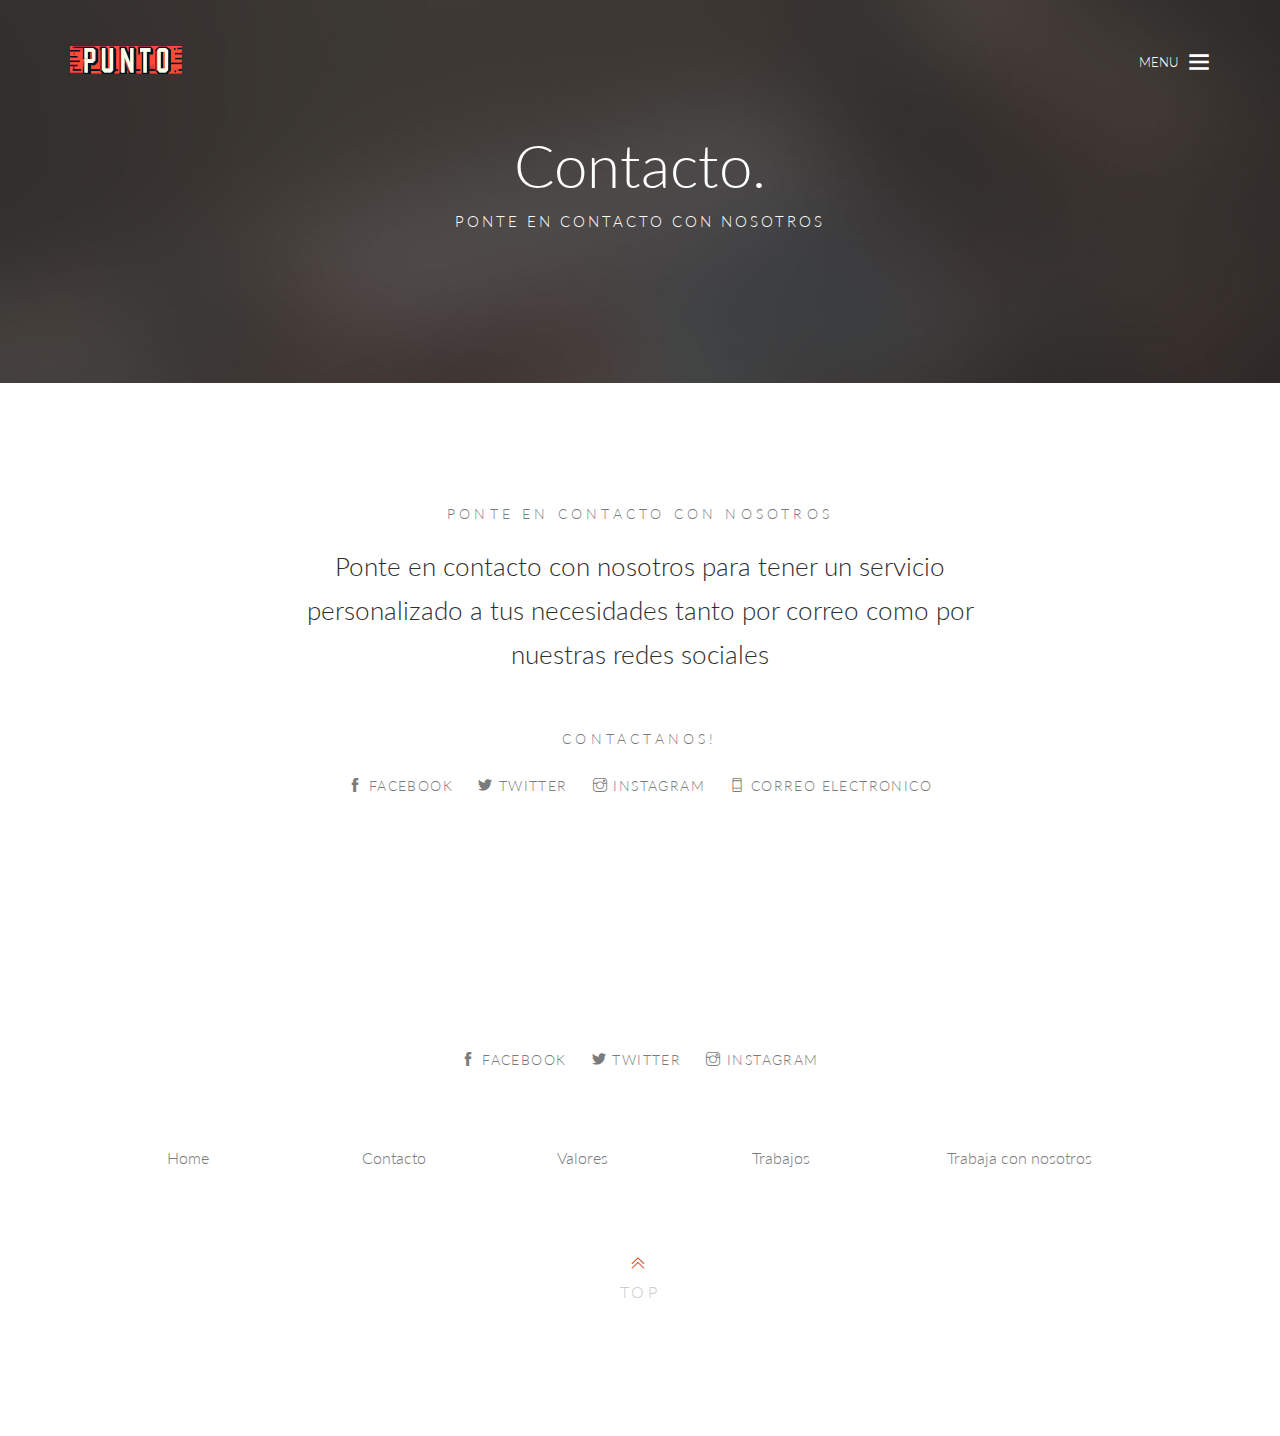
==== contacto.html @ 182e6401 "contacto" ====
<!DOCTYPE html>
<!--[if lt IE 7]>      <html class="no-js lt-ie9 lt-ie8 lt-ie7"> <![endif]-->
<!--[if IE 7]>         <html class="no-js lt-ie9 lt-ie8"> <![endif]-->
<!--[if IE 8]>         <html class="no-js lt-ie9"> <![endif]-->
<!--[if gt IE 8]><!--> <html class="no-js"> <!--<![endif]-->
	<head>
		<meta charset="utf-8">
		<meta http-equiv="X-UA-Compatible" content="IE=edge">
		<title>Sprint &mdash; a free HTML5 Portfolio Template by FREEHTML5.co</title>
		<meta name="viewport" content="width=device-width, initial-scale=1">
		<meta name="description" content="Free HTML5 Template by FREEHTML5.co" />
  	<meta name="keywords" content="freebie, template, bootstrap, html5, css3, mobile first, responsive" />
  	<meta name="author" content="FREEHTML5.co" />

    <!-- Place favicon.ico and apple-touch-icon.png in the root directory -->
    <link rel="shortcut icon" href="favicon.ico">

    <!-- Google Webfont -->
		<link href='http://fonts.googleapis.com/css?family=Lato:300,400,700' rel='stylesheet' type='text/css'>
		
		<!-- Bootstrap & Style -->
		<link rel="stylesheet" href="css/bootstrap.min.css">
		<link rel="stylesheet" href="css/owl.carousel.min.css">
		<link rel="stylesheet" href="css/owl.theme.default.min.css">
		<link rel="stylesheet" href="css/magnific-popup.css">
		<link rel="stylesheet" href="css/style.css">
		
		<!-- Iconfonts -->
		<link rel="stylesheet" href="css/themify-icons.css">
		
		
		<!--[if lt IE 9]>
		<script src="https://oss.maxcdn.com/libs/html5shiv/3.7.0/html5shiv.js"></script>
		<script src="https://oss.maxcdn.com/libs/respond.js/1.4.2/respond.min.js"></script>
		<![endif]-->

	</head>
	<body id="inner-page">
		<div id="top"></div>
		<div id="fh5co-page">
			
			<nav role="navigation" id="fh5co-nav-slide">
				<div class="container">
					<div class="fh5co-nav-inner">
						<ul>
							<li class="active"><a href="https://puntoteam.es/">Home</a></li>
							<li><a href="https://puntoteam.es/contacto/">Contacto</a></li>
							<li><a href="#">Valores</a></li>
							<li><a href="#">Trabajos</a></li>
						</ul>
					</div>
				</div>
			</nav>
		
			<header id="fh5co-header" role="banner">
				<div class="container">	
					
					<a href="index.html" id="fh5co-header-logo"><img src="images/logo.png" alt="Sprint Logo"></a>
					<a href="#" class="fh5co-header-bars js-nav-toggle"><span>Menu</span> <i class="ti-menu"></i></a>					

					<h1 class="fh5co-header-intro">Contacto.<span class="category">Ponte en contacto con nosotros</span></h1>
				</div>
			</header>	
			<!-- /fh5co-header -->
			
			

			<main id="fh5co-main" role="main">
				<div class="container pb-lg">
					
					<div class="row">
						<div class="col-md-8 col-md-offset-2">
							<div class="fh5co-heading text-center">
								<h2 class="fh5co-heading-uppercase">Ponte en contacto con nosotros</h2>
								<h3 class="fh5co-heading-intro mb-md">Ponte en contacto con nosotros para tener un servicio personalizado a tus necesidades tanto por correo como por nuestras redes sociales</h3>

								<h2 class="fh5co-heading-uppercase">Contactanos!</h2>
								<ul class="fh5co-social">
									<li><a href="#"><i class="ti-facebook"></i> Facebook</a></li>
									<li><a href="#"><i class="ti-twitter-alt"></i> Twitter</a></li>
									<li><a href="#"><i class="ti-instagram"></i> Instagram</a></li>
									<li><a href="#"><i class="ti-mobile"></i> Correo electronico</a></li>
								</ul>
							</div>
						</div>	
					</div>
					<!-- END .row -->

					<!--formulario de contacto-->
					<div class="row">
					<!-- END .row -->
				</div>
				

			</main>

			<footer id="fh5co-footer" role="contentinfo">
				
				<div class="container text-center fh5co-social-container">
					<ul class="fh5co-social">
						<li><a href="#"><i class="ti-facebook"></i> Facebook</a></li>
						<li><a href="#"><i class="ti-twitter-alt"></i> Twitter</a></li>
						<li><a href="https://www.instagram.com/punto.team_/"><i class="ti-instagram"></i> Instagram</a></li>
					</ul>
				</div>
				<div id="fh5co-footer-links">
					<div class="container">
						<div class="row">

							<div class="col-md-2 col-sm-3 col-xs-6 col-xxs-12 col-md-offset-1">
								<div class="footer-links">
									<ul>
										<li><a href="https://puntoteam.es/">Home</a></li>
									</ul>
								</div>
							</div>
							<div class="col-md-2 col-sm-3 col-xs-6 col-xxs-12">
								<div class="footer-links">
									<ul>
										<li><a href="https://puntoteam.es/contacto/">Contacto</a></li>
									</ul>
								</div>
							</div>
							<div class="clearfix visible-xs-block"></div>
							<div class="col-md-2 col-sm-3 col-xs-6 col-xxs-12">
								<div class="footer-links">
									<ul>
										<li><a href="#">Valores</a></li>
									</ul>
								</div>
							</div>
							<div class="col-md-2 col-sm-3 col-xs-6 col-xxs-12">
								<div class="footer-links">
									<ul>
										<li><a href="#">Trabajos</a></li>
									</ul>
								</div>
							</div>
							<div class="clearfix visible-xs-block"></div>
							<div class="clearfix visible-sm-block"></div>
							<div class="col-md-2 col-sm-3 col-xs-6 col-xxs-12">
								<div class="footer-links">
									<ul>
										<li><a href="#">Trabaja con nosotros</a></li>
									</ul>
								</div>
							</div>
						</div>
					</div>
				</div>
				<div id="fh5co-copyright">
					<div class="container">
						<p class="text-center">
							<a href="#top" class="smoothscroll back-to-top"><i class="ti-angle-double-up"></i><span>Top</span></a>
						</p>
					</div>
				</div>
			</footer>

		</div>

		<script src="js/jquery-1.10.2.min.js"></script>
		<script src="js/jquery.easing.1.3.js"></script>
		<script src="js/bootstrap.js"></script>
		<script src="js/modernizr-2.6.2.min.js"></script>
		<script src="js/owl.carousel.min.js"></script>
		<script src="js/jquery.magnific-popup.min.js"></script>
		<script src="js/custom.js"></script>
	</body>
</html>
---- css/style.css ----
body {
  font-family: 'Lato', arial, sans-serif;
  font-size: 20px;
  line-height: 1.7;
  font-weight: 300;
  color: #2e2e2e;
}
@media screen and (max-width: 768px) {
  body {
    font-size: 18px;
    line-height: 1.5;
  }
}

::-webkit-selection {
  color: #ffffff;
  background: #2e2e2e;
}

::-moz-selection {
  color: #ffffff;
  background: #2e2e2e;
}

::selection {
  color: #ffffff;
  background: #2e2e2e;
}

h1, h2, h3, h4, h5 {
  margin-bottom: .5em;
  line-height: 1.5;
  font-weight: 300;
}

p {
  margin-bottom: 30px;
  line-height: 1.7;
}

a {
  -moz-transition: all 0.2s ease;
  -o-transition: all 0.2s ease;
  -webkit-transition: all 0.2s ease;
  transition: all 0.2s ease;
}
a:hover, a:focus, a:active {
  color: #87b6c4;
  text-decoration: none;
  outline: none;
}

#fh5co-header {
  background: #2e2e2e url(../images/hero_bg.jpg) no-repeat;
  background-size: cover;
  color: #ffffff;
  padding-top: 2em;
}
#fh5co-header .category {
  display: block;
  font-size: 15px;
  text-transform: uppercase;
  letter-spacing: .2em;
}
#fh5co-header #fh5co-header-logo {
  float: left;
  z-index: 9999999;
  position: relative;
}
#fh5co-header .fh5co-header-bars {
  color: #ffffff;
  float: right;
  font-size: 22px;
  margin-top: 4px;
  z-index: 9999999;
  position: relative;
}
#fh5co-header .fh5co-header-bars span {
  font-size: 13px;
  float: left;
  margin-right: 10px;
  margin-top: 7px;
  text-transform: uppercase;
}
#fh5co-header .fh5co-header-intro {
  color: #fff;
  font-size: 60px;
  text-align: center;
  padding: 4em 0 6em 0;
  font-weight: 300;
  line-height: 1.5;
}
@media screen and (max-width: 992px) {
  #fh5co-header .fh5co-header-intro {
    font-size: 30px;
  }
}

#inner-page .fh5co-header-intro {
  padding: 1em 0 2em 0;
}

#fh5co-nav-slide {
  display: none;
  background: #000000;
  color: #ffffff;
}
#fh5co-nav-slide .fh5co-nav-inner {
  overflow-y: scroll;
  text-align: center;
  padding: 2em 0;
  position: relative;
}
#fh5co-nav-slide .fh5co-nav-inner ul {
  padding: 0;
  margin: 0;
}
#fh5co-nav-slide .fh5co-nav-inner ul li {
  padding: 0;
  margin: 0;
  list-style: none;
}
#fh5co-nav-slide .fh5co-nav-inner ul li a {
  color: #ccc;
  display: block;
  float: left;
  width: 100%;
  padding: 10px 0;
  border-bottom: 1px solid #2e2e2e;
}
#fh5co-nav-slide .fh5co-nav-inner ul li a:hover {
  color: #ffffff;
}
#fh5co-nav-slide .fh5co-nav-inner ul li.active a {
  color: #87b6c4;
}

#fh5co-main {
  padding: 5em 0;
}
@media screen and (max-width: 992px) {
  #fh5co-main {
    padding: 2em 0;
  }
}

#fh5co-sidebar,
#fh5co-content {
  margin-bottom: 1em;
}

#fh5co-sidebar .fh5co-side-box {
  margin-bottom: 1em;
  float: left;
  width: 100%;
  font-size: 18px;
}
#fh5co-sidebar .fh5co-side-box figure {
  margin-top: 10px;
  margin-bottom: .5em;
}
#fh5co-sidebar .fh5co-side-box .fh5co-side-title {
  font-weight: 400;
  margin-bottom: 20px;
}

.fh5co-sidebox-links ul {
  padding: 0;
  margin: 0;
}
.fh5co-sidebox-links ul li {
  list-style: none;
  padding: 0;
  margin: 0;
  font-size: 18px;
}
.fh5co-sidebox-links ul li a {
  float: left;
  width: 100%;
  border-bottom: 1px solid #ebebeb;
  padding: .5em 0;
}

.fh5co-main-service {
  margin-bottom: 2em;
  float: left;
  width: 100%;
}
.fh5co-main-service .fh5co-block-links {
  position: relative;
  display: block;
  -moz-transition: all 0.2s ease;
  -o-transition: all 0.2s ease;
  -webkit-transition: all 0.2s ease;
  transition: all 0.2s ease;
  color: #2e2e2e;
  margin-top: 0;
}
.fh5co-main-service .fh5co-block-links .icon-circle {
  display: table;
  background: #87b6c4;
  width: 100px;
  height: 100px;
  text-align: center;
  -webkit-border-radius: 50%;
  -moz-border-radius: 50%;
  border-radius: 50%;
  margin: 0 auto;
  -moz-transition: all 0.2s ease;
  -o-transition: all 0.2s ease;
  -webkit-transition: all 0.2s ease;
  transition: all 0.2s ease;
}
.fh5co-main-service .fh5co-block-links .icon-circle i {
  display: table-cell;
  vertical-align: middle;
  font-size: 40px;
  color: #ffffff;
}
.fh5co-main-service .fh5co-block-links h2 {
  font-size: 24px;
  font-weight: 300;
}
.fh5co-main-service .fh5co-block-links p {
  color: #7b7b7b;
}
.fh5co-main-service .fh5co-block-links .learn-more {
  text-transform: uppercase;
  letter-spacing: .2em;
  font-size: 13px;
  display: inline-block;
  background: #ebebeb;
  padding: 7px 20px;
  -webkit-border-radius: 30px;
  -moz-border-radius: 30px;
  border-radius: 30px;
  -moz-transition: all 0.2s ease;
  -o-transition: all 0.2s ease;
  -webkit-transition: all 0.2s ease;
  transition: all 0.2s ease;
}
.csstransitions .fh5co-main-service .fh5co-block-links:hover {
  margin-top: -30px;
}
.fh5co-main-service .fh5co-block-links:hover .icon-circle {
  background: #f66d52;
}
.csstransitions .fh5co-main-service .fh5co-block-links:hover .icon-circle {
  width: 120px;
  height: 120px;
}
.fh5co-main-service .fh5co-block-links:hover .learn-more {
  background: #f66d52;
  color: #fff;
}

.fh5co-heading {
  margin-bottom: 3em;
}
.fh5co-heading .fh5co-heading-title {
  font-size: 40px;
  margin-bottom: 0;
  text-align: center;
  margin-bottom: 20px;
  position: relative;
  line-height: 1.7;
  font-weight: 700;
}
.fh5co-heading .fh5co-heading-title .border {
  display: block;
  height: 4px;
  width: 100px;
  background: #87b6c4;
  position: absolute;
  bottom: 0;
  left: 50%;
  margin-left: -50px;
}
.fh5co-heading .fh5co-heading-intro {
  font-size: 26px;
  font-weight: 300;
  line-height: 1.7;
  margin-bottom: 0;
}
@media screen and (max-width: 768px) {
  .fh5co-heading .fh5co-heading-intro {
    font-size: 20px;
  }
}

.fh5co-projects-list {
  margin: 0;
  padding: 0;
}
.fh5co-projects-list li {
  margin: 0;
  padding: 0;
  list-style: none;
  float: left;
  width: 33.33333333%;
  position: relative;
}
@media screen and (max-width: 992px) {
  .fh5co-projects-list li {
    width: 50%;
  }
}
@media screen and (max-width: 768px) {
  .fh5co-projects-list li {
    width: 50%;
  }
}
@media screen and (max-width: 480px) {
  .fh5co-projects-list li {
    width: 100%;
  }
}
.fh5co-projects-list li img {
  max-width: 100%;
  float: left;
}

.fh5co-projects-wrap {
  float: left;
  width: 100%;
  position: relative;
}

.effects .hover-img {
  position: relative;
  float: left;
  z-index: 89;
  width: 100%;
}
.effects .hover-img .from-top, .effects .hover-img .fh5co-projects-action,
.effects .hover-img .fh5co-projects-overlay {
  opacity: 0;
  width: 100%;
}
.effects .hover-img figure {
  position: relative;
  overflow: hidden;
}
.effects .hover-img figure img {
  float: left;
  -moz-transition: all 0.2s ease;
  -o-transition: all 0.2s ease;
  -webkit-transition: all 0.2s ease;
  transition: all 0.2s ease;
}
.effects .hover-img .fh5co-projects-overlay {
  background: rgba(46, 46, 46, 0.8);
  color: #fff;
  top: 0;
  left: 0;
  right: 0;
  bottom: 0;
  position: absolute;
  z-index: 99;
  -moz-transition: all 0.5s ease;
  -o-transition: all 0.5s ease;
  -webkit-transition: all 0.5s ease;
  transition: all 0.5s ease;
}
.effects .hover-img .fh5co-projects-overlay h3 {
  margin: 0;
  padding: 0;
  font-size: 20px;
  font-weight: 300;
}
.effects .hover-img .fh5co-projects-overlay .from-top {
  position: absolute;
  top: 50%;
  display: block;
  text-align: center;
  width: 100%;
  -moz-transition: all 0.5s ease;
  -o-transition: all 0.5s ease;
  -webkit-transition: all 0.5s ease;
  transition: all 0.5s ease;
}
.effects .hover-img .fh5co-projects-overlay .from-top .category {
  display: block;
  font-size: 13px;
  color: #ccc;
  letter-spacing: .1em;
  padding-top: 5px;
}
.effects .hover-img .fh5co-projects-overlay .fh5co-projects-action {
  position: absolute;
  bottom: 50%;
  text-align: center;
  width: 100%;
  -moz-transition: all 0.5s ease;
  -o-transition: all 0.5s ease;
  -webkit-transition: all 0.5s ease;
  transition: all 0.5s ease;
}
.effects .hover-img .fh5co-projects-overlay .goto-preview, .effects .hover-img .fh5co-projects-overlay .goto-details {
  color: #fff;
  font-size: 20px;
  padding: 20px;
}
.effects .hover-img.hovered .fh5co-projects-overlay,
.effects .hover-img.hovered .from-top,
.effects .hover-img.hovered .fh5co-projects-action {
  opacity: 1;
  visibility: visible;
}
.effects .hover-img.hovered .from-top {
  margin-top: -50px;
}
.effects .hover-img.hovered .fh5co-projects-action {
  margin-bottom: -50px;
}
.csstransforms .effects .hover-img.hovered img {
  -webkit-transform: scale(1.25);
  -moz-transform: scale(1.25);
  -ms-transform: scale(1.25);
  -o-transform: scale(1.25);
  transform: scale(1.25);
}

/*Owl Theme Override*/
.owl-carousel .owl-controls,
.owl-carousel-posts .owl-controls {
  margin-top: 0;
}

.owl-carousel .owl-controls .owl-nav .owl-next,
.owl-carousel .owl-controls .owl-nav .owl-prev,
.owl-carousel-posts .owl-controls .owl-nav .owl-next,
.owl-carousel-posts .owl-controls .owl-nav .owl-prev {
  top: 50%;
  margin-top: -29px;
  z-index: 9999;
  position: absolute;
  -moz-transition: all 0.2s ease;
  -o-transition: all 0.2s ease;
  -webkit-transition: all 0.2s ease;
  transition: all 0.2s ease;
}

.owl-carousel-posts .owl-controls .owl-nav .owl-next,
.owl-carousel-posts .owl-controls .owl-nav .owl-prev {
  top: 24%;
}

.owl-carousel .owl-controls .owl-nav .owl-next,
.owl-carousel-posts .owl-controls .owl-nav .owl-next {
  right: 20px;
}
.owl-carousel .owl-controls .owl-nav .owl-next:hover,
.owl-carousel-posts .owl-controls .owl-nav .owl-next:hover {
  margin-right: -10px;
}

.owl-carousel .owl-controls .owl-nav .owl-prev,
.owl-carousel-posts .owl-controls .owl-nav .owl-prev {
  left: 20px;
}
.owl-carousel .owl-controls .owl-nav .owl-prev:hover,
.owl-carousel-posts .owl-controls .owl-nav .owl-prev:hover {
  margin-left: -10px;
}

.owl-carousel-posts .owl-controls .owl-nav .owl-next {
  right: -50px;
}
@media screen and (max-width: 768px) {
  .owl-carousel-posts .owl-controls .owl-nav .owl-next {
    right: 0px;
  }
}

.owl-carousel-posts .owl-controls .owl-nav .owl-prev {
  left: -50px;
}
@media screen and (max-width: 768px) {
  .owl-carousel-posts .owl-controls .owl-nav .owl-prev {
    left: 0px;
  }
}

.owl-carousel-posts .owl-controls .owl-nav .owl-next i,
.owl-carousel-posts .owl-controls .owl-nav .owl-prev i,
.owl-carousel-fullwidth .owl-controls .owl-nav .owl-next i,
.owl-carousel-fullwidth .owl-controls .owl-nav .owl-prev i {
  color: #2e2e2e;
}
.owl-carousel-posts .owl-controls .owl-nav .owl-next:hover i,
.owl-carousel-posts .owl-controls .owl-nav .owl-prev:hover i,
.owl-carousel-fullwidth .owl-controls .owl-nav .owl-next:hover i,
.owl-carousel-fullwidth .owl-controls .owl-nav .owl-prev:hover i {
  color: #000000;
}

@media screen and (max-width: 768px) {
  .owl-theme .owl-controls .owl-nav {
    display: none;
  }
}

.owl-theme .owl-controls .owl-nav [class*="owl-"] {
  background: none !important;
}
.owl-theme .owl-controls .owl-nav [class*="owl-"] i {
  font-size: 30px;
}
.owl-theme .owl-controls .owl-nav [class*="owl-"] i:hover, .owl-theme .owl-controls .owl-nav [class*="owl-"] i:focus {
  background: none !important;
}
.owl-theme .owl-controls .owl-nav [class*="owl-"]:hover, .owl-theme .owl-controls .owl-nav [class*="owl-"]:focus {
  background: none !important;
}

.owl-theme .owl-dots {
  position: absolute;
  bottom: 0;
  width: 100%;
  text-align: center;
}

.owl-carousel-fullwidth.owl-theme .owl-dots {
  bottom: 0;
  margin-bottom: -4em;
}

.owl-theme .owl-dots .owl-dot span {
  width: 15px;
  height: 15px;
  background: #87b6c4;
  -moz-transition: all 0.2s ease;
  -o-transition: all 0.2s ease;
  -webkit-transition: all 0.2s ease;
  transition: all 0.2s ease;
  border: 2px solid transparent;
}
.owl-theme .owl-dots .owl-dot span:hover {
  background: none;
  border: 2px solid #f66d52;
}

.owl-theme .owl-dots .owl-dot.active span, .owl-theme .owl-dots .owl-dot:hover span {
  background: none;
  border: 2px solid #f66d52;
}

#fh5co-workwithus {
  clear: both;
  background: #2e2e2e url(../images/section_bg.jpg) no-repeat fixed;
  background-size: cover;
  color: #fff;
  margin-bottom: 4em;
  float: left;
  width: 100%;
}
#fh5co-workwithus .fh5co-workwithus-intro {
  text-align: center;
  padding: 5em 0;
}
#fh5co-workwithus .fh5co-workwithus-intro h2, #fh5co-workwithus .fh5co-workwithus-intro h3 {
  font-weight: 300;
  margin: 0;
  line-height: 1.5;
}
#fh5co-workwithus .fh5co-workwithus-intro h2 {
  font-size: 40px;
}
#fh5co-workwithus .fh5co-workwithus-intro h3 {
  font-size: 20px;
  color: #ccc;
}
#fh5co-workwithus .fh5co-workwithus-intro .has-btn-after {
  margin-bottom: 2em;
}

/* Helper Classes */
.btn.btn-primary {
  background: #87b6c4;
  color: #fff;
  border: none;
  box-shadow: none;
  border-radius: 30px;
  font-weight: 300 !important;
  position: relative;
  -moz-transition: all 0.2s ease;
  -o-transition: all 0.2s ease;
  -webkit-transition: all 0.2s ease;
  transition: all 0.2s ease;
}
.btn.btn-primary.btn-effect i {
  -moz-transition: all 0.2s ease;
  -o-transition: all 0.2s ease;
  -webkit-transition: all 0.2s ease;
  transition: all 0.2s ease;
  opacity: 0;
  position: absolute;
  margin-top: 2px;
  right: 7px;
}
.btn.btn-primary.btn-effect:hover {
  box-shadow: none;
  color: #fff;
  background: #f66d52;
}
.csstransitions .btn.btn-primary.btn-effect:hover {
  padding-right: 40px;
}
.csstransitions .btn.btn-primary.btn-effect:hover i {
  right: 7px;
  opacity: 1;
}
.btn.btn-primary:hover {
  box-shadow: none;
  color: #fff;
  background: #f66d52;
}
.btn.btn-primary:active, .btn.btn-primary:focus {
  box-shadow: none;
}

.btn-uppercase {
  text-transform: uppercase;
  letter-spacing: .2em;
}

.fh5co-image-text {
  margin-bottom: 3em;
  float: left;
  width: 100%;
}
@media screen and (max-width: 768px) {
  .fh5co-image-text {
    padding: 0 20px;
  }
}
.fh5co-image-text .fh5co-block-links .dark-overlay {
  background: rgba(46, 46, 46, 0.8);
  color: #fff;
  top: 0;
  left: 0;
  right: 0;
  bottom: 0;
  position: absolute;
  z-index: 99;
  opacity: 0;
  -moz-transition: all 0.5s ease;
  -o-transition: all 0.5s ease;
  -webkit-transition: all 0.5s ease;
  transition: all 0.5s ease;
}
.fh5co-image-text .fh5co-block-links.hovered .dark-overlay {
  opacity: 1;
}
.fh5co-image-text .fh5co-block-links figure {
  position: relative;
  display: block;
  overflow: hidden;
  float: left;
  width: 100%;
  border-radius: 4px;
  margin-bottom: 1em;
  z-index: 100;
}
.fh5co-image-text .fh5co-block-links img {
  float: left;
  -moz-transition: all 0.2s ease;
  -o-transition: all 0.2s ease;
  -webkit-transition: all 0.2s ease;
  transition: all 0.2s ease;
}
.fh5co-image-text .fh5co-block-links p {
  color: #7b7b7b;
}
.fh5co-image-text .fh5co-block-links h2 {
  margin: 0;
  color: #2e2e2e;
  font-weight: 300;
  font-size: 24px;
  line-height: 1.5;
  margin-bottom: .5em;
}
.fh5co-image-text .fh5co-block-links:active, .fh5co-image-text .fh5co-block-links:focus {
  outline: none;
}
.fh5co-image-text .fh5co-block-links .meta {
  color: #ccc;
  text-transform: uppercase;
  letter-spacing: .2em;
  font-size: 16px;
  display: block;
}
.fh5co-image-text .fh5co-block-links .meta-after {
  margin-bottom: 0 !important;
}
.fh5co-image-text .fh5co-block-links .text-after {
  margin-bottom: 1em;
  display: block;
}
.fh5co-image-text .fh5co-block-links .learn-more {
  text-transform: uppercase;
  letter-spacing: .2em;
  font-size: 13px;
  display: inline-block;
  background: #ebebeb;
  padding: 7px 20px;
  -webkit-border-radius: 30px;
  -moz-border-radius: 30px;
  border-radius: 30px;
  -moz-transition: all 0.2s ease;
  -o-transition: all 0.2s ease;
  -webkit-transition: all 0.2s ease;
  transition: all 0.2s ease;
}
.fh5co-image-text .fh5co-block-links:hover .learn-more {
  background: #f66d52;
  color: #fff;
}
.csstransforms .fh5co-image-text .fh5co-block-links:hover img {
  -webkit-transform: scale(1.25);
  -moz-transform: scale(1.25);
  -ms-transform: scale(1.25);
  -o-transform: scale(1.25);
  transform: scale(1.25);
}

#fh5co-journal {
  clear: both;
  margin-bottom: 5em;
}

#fh5co-testimonial {
  padding: 3em 0 7em 0;
  margin: 0;
  background: #ebebeb;
  border-bottom: 1px solid #ebebeb;
  text-align: center;
}
#fh5co-testimonial .quote-icon {
  font-size: 30px;
  margin: 0 auto 1em auto;
  display: block;
}
#fh5co-testimonial .quote {
  width: 70%;
  margin: 0 auto;
  font-size: 26px;
}
#fh5co-testimonial .quote cite {
  margin-top: 20px;
  display: block;
  font-size: 20px;
}
@media screen and (max-width: 768px) {
  #fh5co-testimonial .quote {
    font-size: 20px;
    width: 100%;
  }
}

#fh5co-footer {
  padding-bottom: 5em;
}

.fh5co-social-container {
  margin-bottom: 3em;
}

.fh5co-social {
  padding: 0;
  margin: 0;
  margin: 0 auto;
  display: inline-block;
}
.fh5co-social li {
  padding: 0;
  margin: 10px;
  display: inline-block;
  list-style: none;
}
.fh5co-social li a {
  text-transform: uppercase;
  font-size: 14px;
  letter-spacing: .1em;
  color: #7b7b7b;
}
.fh5co-social li a i {
  font-size: 14px;
  color: #7b7b7b;
}
.fh5co-social li a:hover {
  color: #87b6c4;
}
.fh5co-social li a:hover i {
  color: #87b6c4;
}

#fh5co-subscribe {
  margin-bottom: 1em;
}
#fh5co-subscribe .fh5co-subscribe-title {
  font-size: 14px;
  text-transform: uppercase;
  letter-spacing: .3em;
  text-align: center;
  line-height: 1.5;
  margin-bottom: 2em;
}
#fh5co-subscribe form .form-group {
  position: relative;
}
#fh5co-subscribe form .form-group #subscribe-email {
  padding-right: 2.5em;
}
#fh5co-subscribe form .form-group .btn-subscribe {
  position: absolute;
  top: 5px;
  right: 20px;
  border: none;
  moz-border-radius: 50%;
  webkit-border-radius: 50%;
  border-radius: 50%;
  color: #ccc;
  width: 40px;
  height: 40px;
  background: #ebebeb;
  opacity: 0;
  -moz-transition: all 0.5s ease;
  -o-transition: all 0.5s ease;
  -webkit-transition: all 0.5s ease;
  transition: all 0.5s ease;
}
#fh5co-subscribe form .form-group .btn-subscribe:hover {
  background: #f66d52;
  color: #fff;
}
#fh5co-subscribe form .form-group.focus #subscribe-email {
  border: 2px solid #87b6c4 !important;
}
#fh5co-subscribe form .form-group.focus .btn-subscribe {
  opacity: 1;
  background: #87b6c4;
  color: #fff;
  margin-right: -15px;
}
#fh5co-subscribe form .form-group.focus .btn-subscribe:hover {
  background: #f66d52;
  color: #fff;
}

.form-control {
  box-shadow: none;
  border: 2px solid #ccc;
  font-size: 20px;
  height: 50px;
  padding: 0 1em;
  moz-border-radius: 30px;
  webkit-border-radius: 30px;
  border-radius: 30px;
  -moz-transition: all 0.2s ease;
  -o-transition: all 0.2s ease;
  -webkit-transition: all 0.2s ease;
  transition: all 0.2s ease;
}
.form-control:focus, .form-control:active {
  box-shadow: none;
  border: 2px solid #87b6c4;
}

#fh5co-footer-links {
  margin-bottom: 3em;
}
#fh5co-footer-links .footer-links {
  margin-bottom: 1em;
  float: left;
  width: 100%;
}
#fh5co-footer-links .footer-links ul {
  padding: 0;
  margin: 0;
}
#fh5co-footer-links .footer-links ul li {
  display: block;
  padding: 0;
  margin: 0;
}
#fh5co-footer-links .footer-links ul li a {
  display: block;
  float: left;
  width: 100%;
  font-size: 16px;
  color: #7b7b7b;
}
#fh5co-footer-links .footer-links ul li a:hover {
  color: #87b6c4;
}

#fh5co-copyright p {
  font-size: 16px;
  color: #7b7b7b;
}
#fh5co-copyright p small {
  font-size: 16px;
}

.back-to-top {
  text-align: center;
}
.back-to-top i {
  margin-left: -5px;
}
.back-to-top span {
  display: block;
  color: #ccc;
  letter-spacing: .2em;
  text-transform: uppercase;
  text-align: center;
}

.fh5co-heading-uppercase {
  font-size: 14px;
  text-transform: uppercase;
  letter-spacing: .3em;
  line-height: 1.5;
  color: #7b7b7b;
}

.fh5co-visit {
  font-size: 14px;
  text-transform: uppercase;
  letter-spacing: .3em;
  text-align: center;
  line-height: 1.5;
  color: #7b7b7b;
  display: block;
}
.fh5co-visit span {
  display: block;
  text-transform: none;
  letter-spacing: .1em;
  font-size: 16px;
}

.fh5co-pagination {
  width: 100%;
  border-radius: 0;
}
.fh5co-pagination .fh5co-pageination-prev {
  text-align: left;
}
.fh5co-pagination .fh5co-pageination-all {
  text-align: center;
}
.fh5co-pagination .fh5co-pageination-next {
  text-align: right;
}
.fh5co-pagination a {
  width: 33.33333333%;
  float: left;
  display: block;
  font-size: 20px;
  color: #000000;
}
.fh5co-pagination a i {
  text-align: center;
}
.fh5co-pagination a:hover {
  color: #87b6c4;
}

.fh5co-tile-image figure {
  width: 100%;
  float: left;
}
.fh5co-tile-image figure img {
  float: left;
  margin-bottom: 1.5em;
}

/* Helper Classes */
.pb-0 {
  padding-bottom: 0em !important;
}

.pb-sm {
  padding-bottom: 1em !important;
}

.pb-md {
  padding-bottom: 2em !important;
}
@media screen and (max-width: 768px) {
  .pb-md {
    padding-bottom: 1em !important;
  }
}

.pb-lg {
  padding-bottom: 3em !important;
}
@media screen and (max-width: 768px) {
  .pb-lg {
    padding-bottom: 1em !important;
  }
}

.mb-sm {
  margin-bottom: 1em !important;
}

.mb-md {
  margin-bottom: 2em !important;
}
@media screen and (max-width: 768px) {
  .mb-md {
    margin-bottom: 1em !important;
  }
}

.mb-lg {
  margin-bottom: 3em !important;
}
@media screen and (max-width: 768px) {
  .mb-lg {
    margin-bottom: 1em !important;
  }
}

@media screen and (max-width: 480px) {
  .col-xxs-12 {
    display: block;
    clear: both;
    width: 100%;
    float: left;
  }
}

/*# sourceMappingURL=style.css.map */
---- css/themify-icons.css ----
@font-face {
	font-family: 'themify';
	src:url('../fonts/themify/themify.eot?-fvbane');
	src:url('../fonts/themify/themify.eot?#iefix-fvbane') format('embedded-opentype'),
		url('../fonts/themify/themify.woff?-fvbane') format('woff'),
		url('../fonts/themify/themify.ttf?-fvbane') format('truetype'),
		url('../fonts/themify/themify.svg?-fvbane#themify') format('svg');
	font-weight: normal;
	font-style: normal;
}

[class^="ti-"], [class*=" ti-"] {
	font-family: 'themify';
	speak: none;
	font-style: normal;
	font-weight: normal;
	font-variant: normal;
	text-transform: none;
	line-height: 1;

	/* Better Font Rendering =========== */
	-webkit-font-smoothing: antialiased;
	-moz-osx-font-smoothing: grayscale;
}

.ti-wand:before {
	content: "\e600";
}
.ti-volume:before {
	content: "\e601";
}
.ti-user:before {
	content: "\e602";
}
.ti-unlock:before {
	content: "\e603";
}
.ti-unlink:before {
	content: "\e604";
}
.ti-trash:before {
	content: "\e605";
}
.ti-thought:before {
	content: "\e606";
}
.ti-target:before {
	content: "\e607";
}
.ti-tag:before {
	content: "\e608";
}
.ti-tablet:before {
	content: "\e609";
}
.ti-star:before {
	content: "\e60a";
}
.ti-spray:before {
	content: "\e60b";
}
.ti-signal:before {
	content: "\e60c";
}
.ti-shopping-cart:before {
	content: "\e60d";
}
.ti-shopping-cart-full:before {
	content: "\e60e";
}
.ti-settings:before {
	content: "\e60f";
}
.ti-search:before {
	content: "\e610";
}
.ti-zoom-in:before {
	content: "\e611";
}
.ti-zoom-out:before {
	content: "\e612";
}
.ti-cut:before {
	content: "\e613";
}
.ti-ruler:before {
	content: "\e614";
}
.ti-ruler-pencil:before {
	content: "\e615";
}
.ti-ruler-alt:before {
	content: "\e616";
}
.ti-bookmark:before {
	content: "\e617";
}
.ti-bookmark-alt:before {
	content: "\e618";
}
.ti-reload:before {
	content: "\e619";
}
.ti-plus:before {
	content: "\e61a";
}
.ti-pin:before {
	content: "\e61b";
}
.ti-pencil:before {
	content: "\e61c";
}
.ti-pencil-alt:before {
	content: "\e61d";
}
.ti-paint-roller:before {
	content: "\e61e";
}
.ti-paint-bucket:before {
	content: "\e61f";
}
.ti-na:before {
	content: "\e620";
}
.ti-mobile:before {
	content: "\e621";
}
.ti-minus:before {
	content: "\e622";
}
.ti-medall:before {
	content: "\e623";
}
.ti-medall-alt:before {
	content: "\e624";
}
.ti-marker:before {
	content: "\e625";
}
.ti-marker-alt:before {
	content: "\e626";
}
.ti-arrow-up:before {
	content: "\e627";
}
.ti-arrow-right:before {
	content: "\e628";
}
.ti-arrow-left:before {
	content: "\e629";
}
.ti-arrow-down:before {
	content: "\e62a";
}
.ti-lock:before {
	content: "\e62b";
}
.ti-location-arrow:before {
	content: "\e62c";
}
.ti-link:before {
	content: "\e62d";
}
.ti-layout:before {
	content: "\e62e";
}
.ti-layers:before {
	content: "\e62f";
}
.ti-layers-alt:before {
	content: "\e630";
}
.ti-key:before {
	content: "\e631";
}
.ti-import:before {
	content: "\e632";
}
.ti-image:before {
	content: "\e633";
}
.ti-heart:before {
	content: "\e634";
}
.ti-heart-broken:before {
	content: "\e635";
}
.ti-hand-stop:before {
	content: "\e636";
}
.ti-hand-open:before {
	content: "\e637";
}
.ti-hand-drag:before {
	content: "\e638";
}
.ti-folder:before {
	content: "\e639";
}
.ti-flag:before {
	content: "\e63a";
}
.ti-flag-alt:before {
	content: "\e63b";
}
.ti-flag-alt-2:before {
	content: "\e63c";
}
.ti-eye:before {
	content: "\e63d";
}
.ti-export:before {
	content: "\e63e";
}
.ti-exchange-vertical:before {
	content: "\e63f";
}
.ti-desktop:before {
	content: "\e640";
}
.ti-cup:before {
	content: "\e641";
}
.ti-crown:before {
	content: "\e642";
}
.ti-comments:before {
	content: "\e643";
}
.ti-comment:before {
	content: "\e644";
}
.ti-comment-alt:before {
	content: "\e645";
}
.ti-close:before {
	content: "\e646";
}
.ti-clip:before {
	content: "\e647";
}
.ti-angle-up:before {
	content: "\e648";
}
.ti-angle-right:before {
	content: "\e649";
}
.ti-angle-left:before {
	content: "\e64a";
}
.ti-angle-down:before {
	content: "\e64b";
}
.ti-check:before {
	content: "\e64c";
}
.ti-check-box:before {
	content: "\e64d";
}
.ti-camera:before {
	content: "\e64e";
}
.ti-announcement:before {
	content: "\e64f";
}
.ti-brush:before {
	content: "\e650";
}
.ti-briefcase:before {
	content: "\e651";
}
.ti-bolt:before {
	content: "\e652";
}
.ti-bolt-alt:before {
	content: "\e653";
}
.ti-blackboard:before {
	content: "\e654";
}
.ti-bag:before {
	content: "\e655";
}
.ti-move:before {
	content: "\e656";
}
.ti-arrows-vertical:before {
	content: "\e657";
}
.ti-arrows-horizontal:before {
	content: "\e658";
}
.ti-fullscreen:before {
	content: "\e659";
}
.ti-arrow-top-right:before {
	content: "\e65a";
}
.ti-arrow-top-left:before {
	content: "\e65b";
}
.ti-arrow-circle-up:before {
	content: "\e65c";
}
.ti-arrow-circle-right:before {
	content: "\e65d";
}
.ti-arrow-circle-left:before {
	content: "\e65e";
}
.ti-arrow-circle-down:before {
	content: "\e65f";
}
.ti-angle-double-up:before {
	content: "\e660";
}
.ti-angle-double-right:before {
	content: "\e661";
}
.ti-angle-double-left:before {
	content: "\e662";
}
.ti-angle-double-down:before {
	content: "\e663";
}
.ti-zip:before {
	content: "\e664";
}
.ti-world:before {
	content: "\e665";
}
.ti-wheelchair:before {
	content: "\e666";
}
.ti-view-list:before {
	content: "\e667";
}
.ti-view-list-alt:before {
	content: "\e668";
}
.ti-view-grid:before {
	content: "\e669";
}
.ti-uppercase:before {
	content: "\e66a";
}
.ti-upload:before {
	content: "\e66b";
}
.ti-underline:before {
	content: "\e66c";
}
.ti-truck:before {
	content: "\e66d";
}
.ti-timer:before {
	content: "\e66e";
}
.ti-ticket:before {
	content: "\e66f";
}
.ti-thumb-up:before {
	content: "\e670";
}
.ti-thumb-down:before {
	content: "\e671";
}
.ti-text:before {
	content: "\e672";
}
.ti-stats-up:before {
	content: "\e673";
}
.ti-stats-down:before {
	content: "\e674";
}
.ti-split-v:before {
	content: "\e675";
}
.ti-split-h:before {
	content: "\e676";
}
.ti-smallcap:before {
	content: "\e677";
}
.ti-shine:before {
	content: "\e678";
}
.ti-shift-right:before {
	content: "\e679";
}
.ti-shift-left:before {
	content: "\e67a";
}
.ti-shield:before {
	content: "\e67b";
}
.ti-notepad:before {
	content: "\e67c";
}
.ti-server:before {
	content: "\e67d";
}
.ti-quote-right:before {
	content: "\e67e";
}
.ti-quote-left:before {
	content: "\e67f";
}
.ti-pulse:before {
	content: "\e680";
}
.ti-printer:before {
	content: "\e681";
}
.ti-power-off:before {
	content: "\e682";
}
.ti-plug:before {
	content: "\e683";
}
.ti-pie-chart:before {
	content: "\e684";
}
.ti-paragraph:before {
	content: "\e685";
}
.ti-panel:before {
	content: "\e686";
}
.ti-package:before {
	content: "\e687";
}
.ti-music:before {
	content: "\e688";
}
.ti-music-alt:before {
	content: "\e689";
}
.ti-mouse:before {
	content: "\e68a";
}
.ti-mouse-alt:before {
	content: "\e68b";
}
.ti-money:before {
	content: "\e68c";
}
.ti-microphone:before {
	content: "\e68d";
}
.ti-menu:before {
	content: "\e68e";
}
.ti-menu-alt:before {
	content: "\e68f";
}
.ti-map:before {
	content: "\e690";
}
.ti-map-alt:before {
	content: "\e691";
}
.ti-loop:before {
	content: "\e692";
}
.ti-location-pin:before {
	content: "\e693";
}
.ti-list:before {
	content: "\e694";
}
.ti-light-bulb:before {
	content: "\e695";
}
.ti-Italic:before {
	content: "\e696";
}
.ti-info:before {
	content: "\e697";
}
.ti-infinite:before {
	content: "\e698";
}
.ti-id-badge:before {
	content: "\e699";
}
.ti-hummer:before {
	content: "\e69a";
}
.ti-home:before {
	content: "\e69b";
}
.ti-help:before {
	content: "\e69c";
}
.ti-headphone:before {
	content: "\e69d";
}
.ti-harddrives:before {
	content: "\e69e";
}
.ti-harddrive:before {
	content: "\e69f";
}
.ti-gift:before {
	content: "\e6a0";
}
.ti-game:before {
	content: "\e6a1";
}
.ti-filter:before {
	content: "\e6a2";
}
.ti-files:before {
	content: "\e6a3";
}
.ti-file:before {
	content: "\e6a4";
}
.ti-eraser:before {
	content: "\e6a5";
}
.ti-envelope:before {
	content: "\e6a6";
}
.ti-download:before {
	content: "\e6a7";
}
.ti-direction:before {
	content: "\e6a8";
}
.ti-direction-alt:before {
	content: "\e6a9";
}
.ti-dashboard:before {
	content: "\e6aa";
}
.ti-control-stop:before {
	content: "\e6ab";
}
.ti-control-shuffle:before {
	content: "\e6ac";
}
.ti-control-play:before {
	content: "\e6ad";
}
.ti-control-pause:before {
	content: "\e6ae";
}
.ti-control-forward:before {
	content: "\e6af";
}
.ti-control-backward:before {
	content: "\e6b0";
}
.ti-cloud:before {
	content: "\e6b1";
}
.ti-cloud-up:before {
	content: "\e6b2";
}
.ti-cloud-down:before {
	content: "\e6b3";
}
.ti-clipboard:before {
	content: "\e6b4";
}
.ti-car:before {
	content: "\e6b5";
}
.ti-calendar:before {
	content: "\e6b6";
}
.ti-book:before {
	content: "\e6b7";
}
.ti-bell:before {
	content: "\e6b8";
}
.ti-basketball:before {
	content: "\e6b9";
}
.ti-bar-chart:before {
	content: "\e6ba";
}
.ti-bar-chart-alt:before {
	content: "\e6bb";
}
.ti-back-right:before {
	content: "\e6bc";
}
.ti-back-left:before {
	content: "\e6bd";
}
.ti-arrows-corner:before {
	content: "\e6be";
}
.ti-archive:before {
	content: "\e6bf";
}
.ti-anchor:before {
	content: "\e6c0";
}
.ti-align-right:before {
	content: "\e6c1";
}
.ti-align-left:before {
	content: "\e6c2";
}
.ti-align-justify:before {
	content: "\e6c3";
}
.ti-align-center:before {
	content: "\e6c4";
}
.ti-alert:before {
	content: "\e6c5";
}
.ti-alarm-clock:before {
	content: "\e6c6";
}
.ti-agenda:before {
	content: "\e6c7";
}
.ti-write:before {
	content: "\e6c8";
}
.ti-window:before {
	content: "\e6c9";
}
.ti-widgetized:before {
	content: "\e6ca";
}
.ti-widget:before {
	content: "\e6cb";
}
.ti-widget-alt:before {
	content: "\e6cc";
}
.ti-wallet:before {
	content: "\e6cd";
}
.ti-video-clapper:before {
	content: "\e6ce";
}
.ti-video-camera:before {
	content: "\e6cf";
}
.ti-vector:before {
	content: "\e6d0";
}
.ti-themify-logo:before {
	content: "\e6d1";
}
.ti-themify-favicon:before {
	content: "\e6d2";
}
.ti-themify-favicon-alt:before {
	content: "\e6d3";
}
.ti-support:before {
	content: "\e6d4";
}
.ti-stamp:before {
	content: "\e6d5";
}
.ti-split-v-alt:before {
	content: "\e6d6";
}
.ti-slice:before {
	content: "\e6d7";
}
.ti-shortcode:before {
	content: "\e6d8";
}
.ti-shift-right-alt:before {
	content: "\e6d9";
}
.ti-shift-left-alt:before {
	content: "\e6da";
}
.ti-ruler-alt-2:before {
	content: "\e6db";
}
.ti-receipt:before {
	content: "\e6dc";
}
.ti-pin2:before {
	content: "\e6dd";
}
.ti-pin-alt:before {
	content: "\e6de";
}
.ti-pencil-alt2:before {
	content: "\e6df";
}
.ti-palette:before {
	content: "\e6e0";
}
.ti-more:before {
	content: "\e6e1";
}
.ti-more-alt:before {
	content: "\e6e2";
}
.ti-microphone-alt:before {
	content: "\e6e3";
}
.ti-magnet:before {
	content: "\e6e4";
}
.ti-line-double:before {
	content: "\e6e5";
}
.ti-line-dotted:before {
	content: "\e6e6";
}
.ti-line-dashed:before {
	content: "\e6e7";
}
.ti-layout-width-full:before {
	content: "\e6e8";
}
.ti-layout-width-default:before {
	content: "\e6e9";
}
.ti-layout-width-default-alt:before {
	content: "\e6ea";
}
.ti-layout-tab:before {
	content: "\e6eb";
}
.ti-layout-tab-window:before {
	content: "\e6ec";
}
.ti-layout-tab-v:before {
	content: "\e6ed";
}
.ti-layout-tab-min:before {
	content: "\e6ee";
}
.ti-layout-slider:before {
	content: "\e6ef";
}
.ti-layout-slider-alt:before {
	content: "\e6f0";
}
.ti-layout-sidebar-right:before {
	content: "\e6f1";
}
.ti-layout-sidebar-none:before {
	content: "\e6f2";
}
.ti-layout-sidebar-left:before {
	content: "\e6f3";
}
.ti-layout-placeholder:before {
	content: "\e6f4";
}
.ti-layout-menu:before {
	content: "\e6f5";
}
.ti-layout-menu-v:before {
	content: "\e6f6";
}
.ti-layout-menu-separated:before {
	content: "\e6f7";
}
.ti-layout-menu-full:before {
	content: "\e6f8";
}
.ti-layout-media-right-alt:before {
	content: "\e6f9";
}
.ti-layout-media-right:before {
	content: "\e6fa";
}
.ti-layout-media-overlay:before {
	content: "\e6fb";
}
.ti-layout-media-overlay-alt:before {
	content: "\e6fc";
}
.ti-layout-media-overlay-alt-2:before {
	content: "\e6fd";
}
.ti-layout-media-left-alt:before {
	content: "\e6fe";
}
.ti-layout-media-left:before {
	content: "\e6ff";
}
.ti-layout-media-center-alt:before {
	content: "\e700";
}
.ti-layout-media-center:before {
	content: "\e701";
}
.ti-layout-list-thumb:before {
	content: "\e702";
}
.ti-layout-list-thumb-alt:before {
	content: "\e703";
}
.ti-layout-list-post:before {
	content: "\e704";
}
.ti-layout-list-large-image:before {
	content: "\e705";
}
.ti-layout-line-solid:before {
	content: "\e706";
}
.ti-layout-grid4:before {
	content: "\e707";
}
.ti-layout-grid3:before {
	content: "\e708";
}
.ti-layout-grid2:before {
	content: "\e709";
}
.ti-layout-grid2-thumb:before {
	content: "\e70a";
}
.ti-layout-cta-right:before {
	content: "\e70b";
}
.ti-layout-cta-left:before {
	content: "\e70c";
}
.ti-layout-cta-center:before {
	content: "\e70d";
}
.ti-layout-cta-btn-right:before {
	content: "\e70e";
}
.ti-layout-cta-btn-left:before {
	content: "\e70f";
}
.ti-layout-column4:before {
	content: "\e710";
}
.ti-layout-column3:before {
	content: "\e711";
}
.ti-layout-column2:before {
	content: "\e712";
}
.ti-layout-accordion-separated:before {
	content: "\e713";
}
.ti-layout-accordion-merged:before {
	content: "\e714";
}
.ti-layout-accordion-list:before {
	content: "\e715";
}
.ti-ink-pen:before {
	content: "\e716";
}
.ti-info-alt:before {
	content: "\e717";
}
.ti-help-alt:before {
	content: "\e718";
}
.ti-headphone-alt:before {
	content: "\e719";
}
.ti-hand-point-up:before {
	content: "\e71a";
}
.ti-hand-point-right:before {
	content: "\e71b";
}
.ti-hand-point-left:before {
	content: "\e71c";
}
.ti-hand-point-down:before {
	content: "\e71d";
}
.ti-gallery:before {
	content: "\e71e";
}
.ti-face-smile:before {
	content: "\e71f";
}
.ti-face-sad:before {
	content: "\e720";
}
.ti-credit-card:before {
	content: "\e721";
}
.ti-control-skip-forward:before {
	content: "\e722";
}
.ti-control-skip-backward:before {
	content: "\e723";
}
.ti-control-record:before {
	content: "\e724";
}
.ti-control-eject:before {
	content: "\e725";
}
.ti-comments-smiley:before {
	content: "\e726";
}
.ti-brush-alt:before {
	content: "\e727";
}
.ti-youtube:before {
	content: "\e728";
}
.ti-vimeo:before {
	content: "\e729";
}
.ti-twitter:before {
	content: "\e72a";
}
.ti-time:before {
	content: "\e72b";
}
.ti-tumblr:before {
	content: "\e72c";
}
.ti-skype:before {
	content: "\e72d";
}
.ti-share:before {
	content: "\e72e";
}
.ti-share-alt:before {
	content: "\e72f";
}
.ti-rocket:before {
	content: "\e730";
}
.ti-pinterest:before {
	content: "\e731";
}
.ti-new-window:before {
	content: "\e732";
}
.ti-microsoft:before {
	content: "\e733";
}
.ti-list-ol:before {
	content: "\e734";
}
.ti-linkedin:before {
	content: "\e735";
}
.ti-layout-sidebar-2:before {
	content: "\e736";
}
.ti-layout-grid4-alt:before {
	content: "\e737";
}
.ti-layout-grid3-alt:before {
	content: "\e738";
}
.ti-layout-grid2-alt:before {
	content: "\e739";
}
.ti-layout-column4-alt:before {
	content: "\e73a";
}
.ti-layout-column3-alt:before {
	content: "\e73b";
}
.ti-layout-column2-alt:before {
	content: "\e73c";
}
.ti-instagram:before {
	content: "\e73d";
}
.ti-google:before {
	content: "\e73e";
}
.ti-github:before {
	content: "\e73f";
}
.ti-flickr:before {
	content: "\e740";
}
.ti-facebook:before {
	content: "\e741";
}
.ti-dropbox:before {
	content: "\e742";
}
.ti-dribbble:before {
	content: "\e743";
}
.ti-apple:before {
	content: "\e744";
}
.ti-android:before {
	content: "\e745";
}
.ti-save:before {
	content: "\e746";
}
.ti-save-alt:before {
	content: "\e747";
}
.ti-yahoo:before {
	content: "\e748";
}
.ti-wordpress:before {
	content: "\e749";
}
.ti-vimeo-alt:before {
	content: "\e74a";
}
.ti-twitter-alt:before {
	content: "\e74b";
}
.ti-tumblr-alt:before {
	content: "\e74c";
}
.ti-trello:before {
	content: "\e74d";
}
.ti-stack-overflow:before {
	content: "\e74e";
}
.ti-soundcloud:before {
	content: "\e74f";
}
.ti-sharethis:before {
	content: "\e750";
}
.ti-sharethis-alt:before {
	content: "\e751";
}
.ti-reddit:before {
	content: "\e752";
}
.ti-pinterest-alt:before {
	content: "\e753";
}
.ti-microsoft-alt:before {
	content: "\e754";
}
.ti-linux:before {
	content: "\e755";
}
.ti-jsfiddle:before {
	content: "\e756";
}
.ti-joomla:before {
	content: "\e757";
}
.ti-html5:before {
	content: "\e758";
}
.ti-flickr-alt:before {
	content: "\e759";
}
.ti-email:before {
	content: "\e75a";
}
.ti-drupal:before {
	content: "\e75b";
}
.ti-dropbox-alt:before {
	content: "\e75c";
}
.ti-css3:before {
	content: "\e75d";
}
.ti-rss:before {
	content: "\e75e";
}
.ti-rss-alt:before {
	content: "\e75f";
}
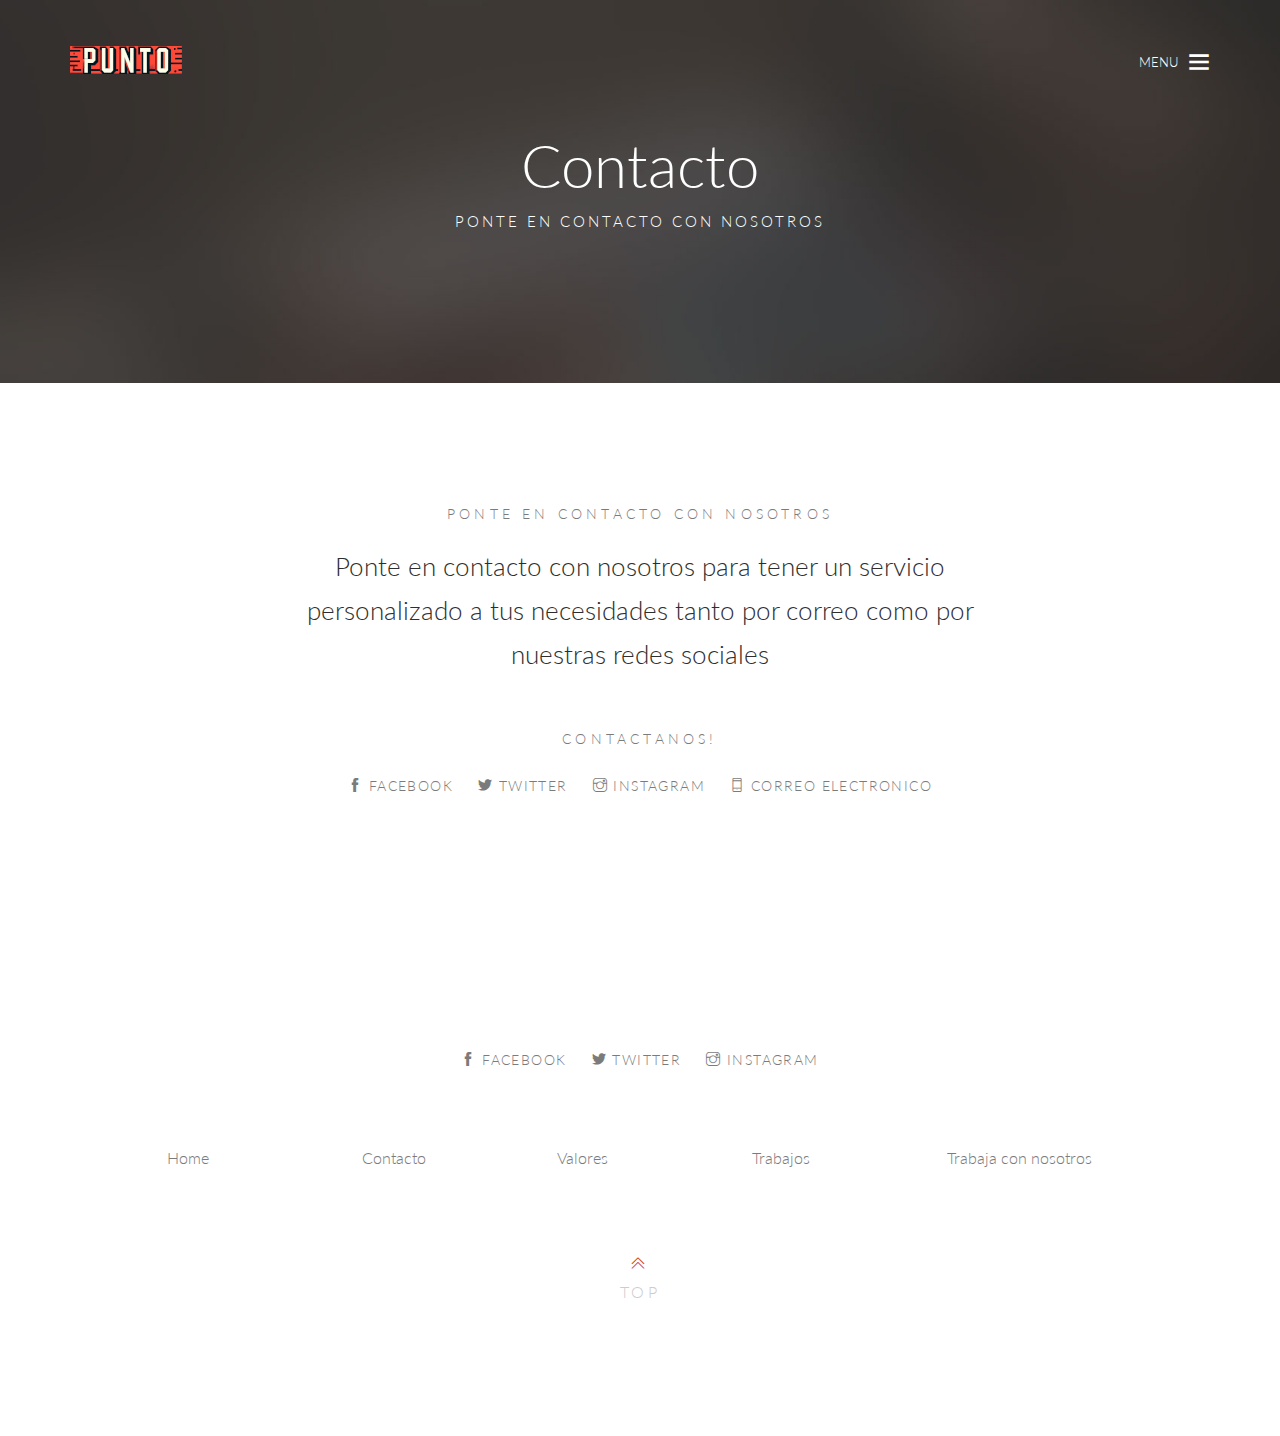
==== commit a89943a5: "2.1.01" ====
--- a/contacto.html
+++ b/contacto.html
@@ -6,11 +6,11 @@
 	<head>
 		<meta charset="utf-8">
 		<meta http-equiv="X-UA-Compatible" content="IE=edge">
-		<title>Sprint &mdash; a free HTML5 Portfolio Template by FREEHTML5.co</title>
+		<title>PuntoTeam &mdash; contacto</title>
 		<meta name="viewport" content="width=device-width, initial-scale=1">
-		<meta name="description" content="Free HTML5 Template by FREEHTML5.co" />
-  	<meta name="keywords" content="freebie, template, bootstrap, html5, css3, mobile first, responsive" />
-  	<meta name="author" content="FREEHTML5.co" />
+		<meta name="description" content="Servicios Informaticos Madrid" />
+  	<meta name="keywords" content="" />
+  	<meta name="author" content="Diegorl" />
 
     <!-- Place favicon.ico and apple-touch-icon.png in the root directory -->
     <link rel="shortcut icon" href="favicon.ico">
@@ -28,11 +28,6 @@
 		<!-- Iconfonts -->
 		<link rel="stylesheet" href="css/themify-icons.css">
 		
-		
-		<!--[if lt IE 9]>
-		<script src="https://oss.maxcdn.com/libs/html5shiv/3.7.0/html5shiv.js"></script>
-		<script src="https://oss.maxcdn.com/libs/respond.js/1.4.2/respond.min.js"></script>
-		<![endif]-->
 
 	</head>
 	<body id="inner-page">
@@ -43,10 +38,10 @@
 				<div class="container">
 					<div class="fh5co-nav-inner">
 						<ul>
-							<li class="active"><a href="https://puntoteam.es/">Home</a></li>
-							<li><a href="https://puntoteam.es/contacto/">Contacto</a></li>
-							<li><a href="#">Valores</a></li>
-							<li><a href="#">Trabajos</a></li>
+							<li><a href="https://puntoteam.es/">Home</a></li>
+							<li class="active"><a href="https://puntoteam.es/contacto">Contacto</a></li>
+							<li><a href="https://puntoteam.es/valores">Valores</a></li>
+							<li><a href="https://puntoteam.es/trabajos">Trabajos</a></li>
 						</ul>
 					</div>
 				</div>
@@ -58,7 +53,7 @@
 					<a href="index.html" id="fh5co-header-logo"><img src="images/logo.png" alt="Sprint Logo"></a>
 					<a href="#" class="fh5co-header-bars js-nav-toggle"><span>Menu</span> <i class="ti-menu"></i></a>					
 
-					<h1 class="fh5co-header-intro">Contacto.<span class="category">Ponte en contacto con nosotros</span></h1>
+					<h1 class="fh5co-header-intro">Contacto<span class="category">Ponte en contacto con nosotros</span></h1>
 				</div>
 			</header>	
 			<!-- /fh5co-header -->
@@ -117,7 +112,7 @@
 							<div class="col-md-2 col-sm-3 col-xs-6 col-xxs-12">
 								<div class="footer-links">
 									<ul>
-										<li><a href="https://puntoteam.es/contacto/">Contacto</a></li>
+										<li><a href="https://puntoteam.es/contacto">Contacto</a></li>
 									</ul>
 								</div>
 							</div>
@@ -125,14 +120,14 @@
 							<div class="col-md-2 col-sm-3 col-xs-6 col-xxs-12">
 								<div class="footer-links">
 									<ul>
-										<li><a href="#">Valores</a></li>
+										<li><a href="https://puntoteam.es/valores">Valores</a></li>
 									</ul>
 								</div>
 							</div>
 							<div class="col-md-2 col-sm-3 col-xs-6 col-xxs-12">
 								<div class="footer-links">
 									<ul>
-										<li><a href="#">Trabajos</a></li>
+										<li><a href="https://puntoteam.es/trabajos">Trabajos</a></li>
 									</ul>
 								</div>
 							</div>
@@ -141,7 +136,7 @@
 							<div class="col-md-2 col-sm-3 col-xs-6 col-xxs-12">
 								<div class="footer-links">
 									<ul>
-										<li><a href="#">Trabaja con nosotros</a></li>
+										<li><a href="https://puntoteam.es/trabajaConNosotros">Trabaja con nosotros</a></li>
 									</ul>
 								</div>
 							</div>
